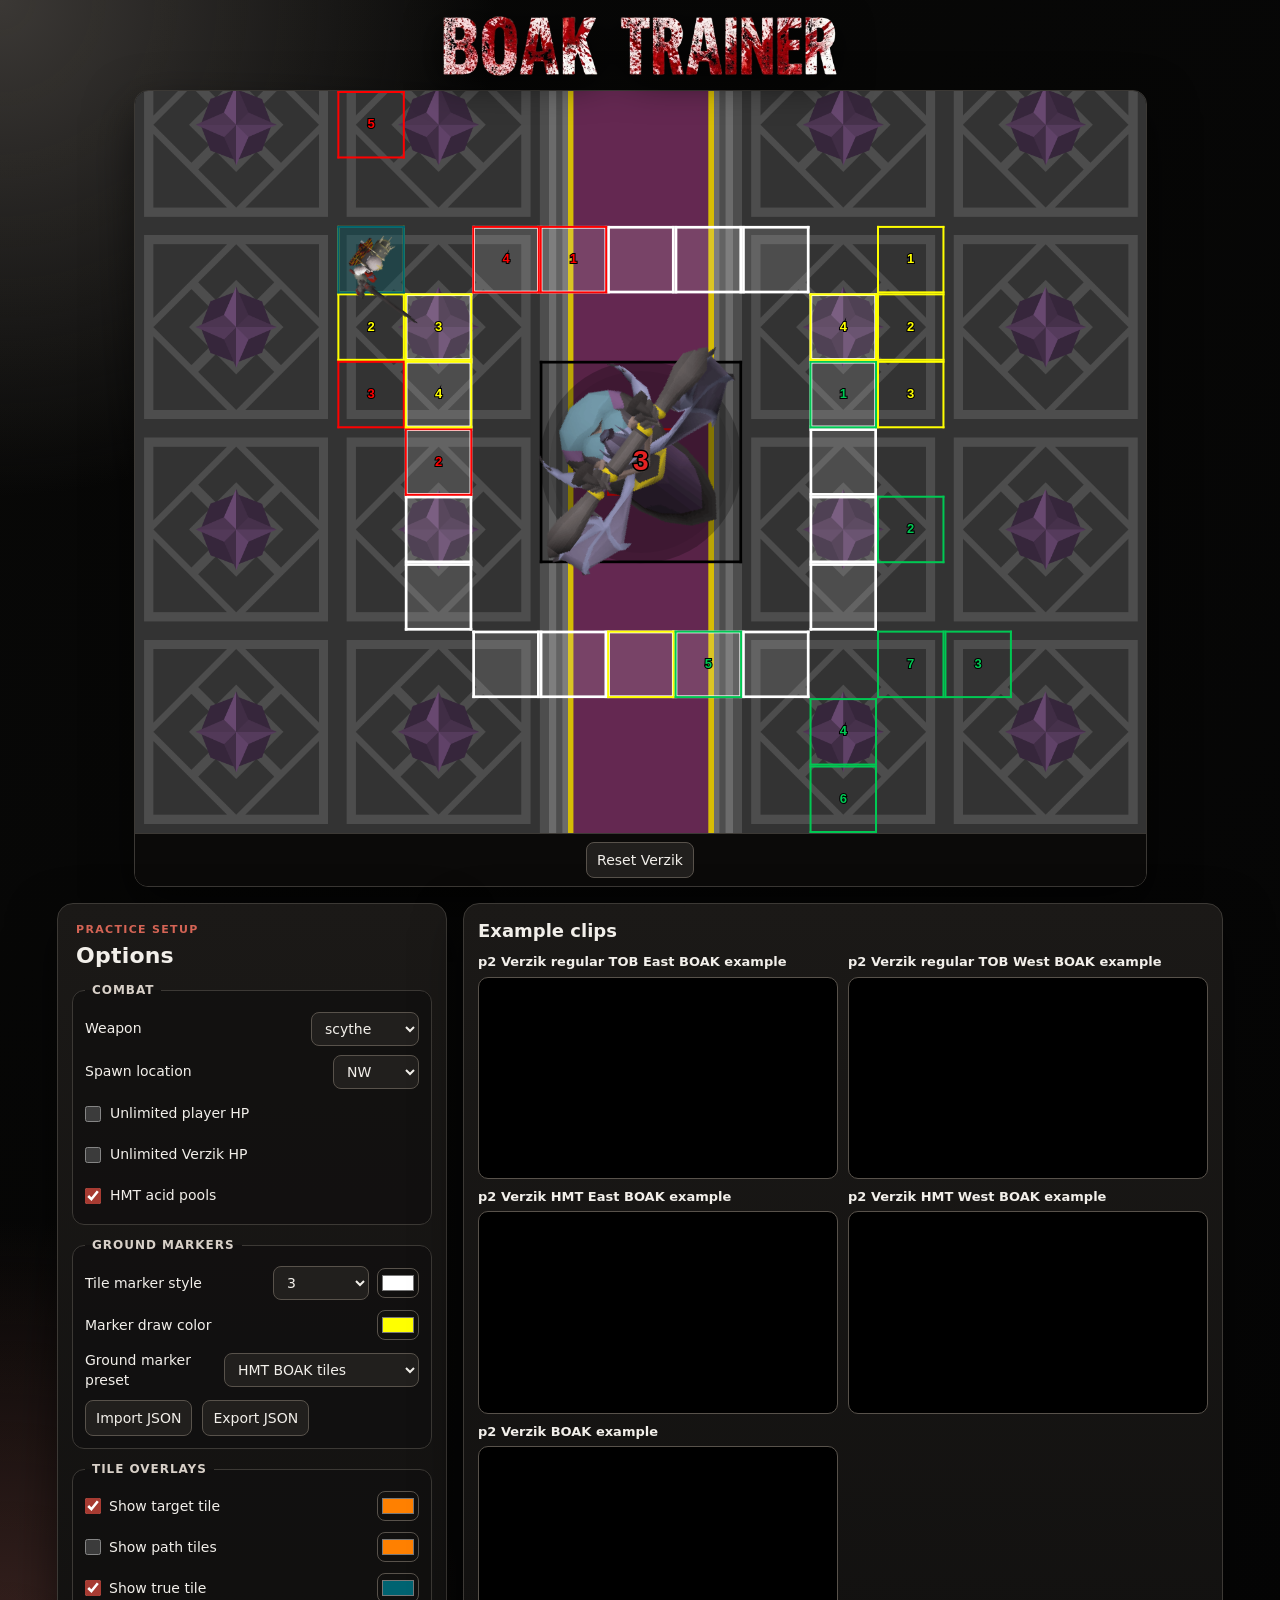
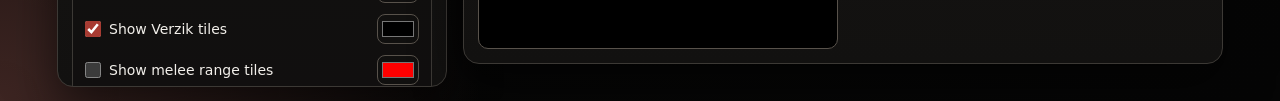
==== index.html @ d97bd42d "Use pixel font for acid hitsplat" ====
<!DOCTYPE html>
<html lang="en">
    <head>
        <meta charset="utf-8">
        <title>Verzik P2 HMT BOAK Trainer | OSRS TOB Practice</title>
        <meta name="description" content="Practice Verzik P2 HMT BOAK timing for OSRS Theatre of Blood with tile markers, true tile, metronomes, acid pools, and scythe or whip cooldown overlays.">
        <meta name="keywords" content="verzik p2 hmt boak trainer, osrs tob, theatre of blood, verzik trainer, hmt boak, osrs verzik p2">
        <meta name="robots" content="index, follow">
        <meta name="referrer" content="strict-origin-when-cross-origin">
        <meta name="viewport" content="width=device-width">
        <link rel="canonical" href="https://kjellrkri.github.io/verzik-p2-hmt-boak-trainer/">

        <meta property="og:type" content="website">
        <meta property="og:title" content="Verzik P2 HMT BOAK Trainer | OSRS TOB Practice">
        <meta property="og:description" content="Practice Verzik P2 HMT BOAK timing for OSRS Theatre of Blood with tile markers, true tile, metronomes, acid pools, and cooldown overlays.">
        <meta property="og:url" content="https://kjellrkri.github.io/verzik-p2-hmt-boak-trainer/">
        <meta property="og:site_name" content="Verzik P2 HMT BOAK Trainer">
        <meta name="twitter:card" content="summary">
        <meta name="twitter:title" content="Verzik P2 HMT BOAK Trainer | OSRS TOB Practice">
        <meta name="twitter:description" content="Practice Verzik P2 HMT BOAK timing for OSRS Theatre of Blood with tile markers, true tile, metronomes, acid pools, and cooldown overlays.">

        <link rel="icon" href="favicon.ico" type="image/x-icon" />
        <link rel="stylesheet" href="css/normalize.css">
        <link rel="stylesheet" href="css/main.css?v=20260617-options-cleanup">
        <script type="application/ld+json">
        {
            "@context": "https://schema.org",
            "@type": "WebApplication",
            "name": "Verzik P2 HMT BOAK Trainer",
            "url": "https://kjellrkri.github.io/verzik-p2-hmt-boak-trainer/",
            "applicationCategory": "GameApplication",
            "operatingSystem": "Any",
            "description": "Practice Verzik P2 HMT BOAK timing for OSRS Theatre of Blood with tile markers, true tile, metronomes, acid pools, and weapon cooldown overlays.",
            "keywords": "verzik p2 hmt boak trainer, osrs tob, theatre of blood, hmt boak, verzik trainer",
            "isAccessibleForFree": true
        }
        </script>
    </head>
    <body onresize="resize()">
        <div class="canvas-wrapper">
            <header class="site-header" aria-label="Site logo">
                <img src="img/boak-trainer-logo.png" alt="BOAK Trainer" class="site-logo">
            </header>
            <div class="flex-container">
                <aside class="example-clips" aria-label="Example clips">
                    <h3>Example clips</h3>
                    <div class="clip-list">
                        <div class="clip-card">
                            <p class="clip-title">p2 Verzik regular TOB East BOAK example</p>
                            <iframe src="https://www.youtube.com/embed/hsH8TGgHXA0" title="p2 Verzik regular TOB East BOAK example" loading="lazy" referrerpolicy="strict-origin-when-cross-origin" allow="accelerometer; autoplay; clipboard-write; encrypted-media; gyroscope; picture-in-picture; web-share" allowfullscreen></iframe>
                        </div>
                        <div class="clip-card">
                            <p class="clip-title">p2 Verzik regular TOB West BOAK example</p>
                            <iframe src="https://www.youtube.com/embed/OtGB23CMsFU" title="p2 Verzik regular TOB West BOAK example" loading="lazy" referrerpolicy="strict-origin-when-cross-origin" allow="accelerometer; autoplay; clipboard-write; encrypted-media; gyroscope; picture-in-picture; web-share" allowfullscreen></iframe>
                        </div>
                        <div class="clip-card">
                            <p class="clip-title">p2 Verzik HMT East BOAK example</p>
                            <iframe src="https://www.youtube.com/embed/v04g84tyj_s" title="p2 Verzik HMT East BOAK example" loading="lazy" referrerpolicy="strict-origin-when-cross-origin" allow="accelerometer; autoplay; clipboard-write; encrypted-media; gyroscope; picture-in-picture; web-share" allowfullscreen></iframe>
                        </div>
                        <div class="clip-card">
                            <p class="clip-title">p2 Verzik HMT West BOAK example</p>
                            <iframe src="https://www.youtube.com/embed/Q7tEW6GmsJg" title="p2 Verzik HMT West BOAK example" loading="lazy" referrerpolicy="strict-origin-when-cross-origin" allow="accelerometer; autoplay; clipboard-write; encrypted-media; gyroscope; picture-in-picture; web-share" allowfullscreen></iframe>
                        </div>
                        <div class="clip-card">
                            <p class="clip-title">p2 Verzik BOAK example</p>
                            <iframe src="https://www.youtube.com/embed/CjAYxdPABdo" title="p2 Verzik BOAK example" loading="lazy" referrerpolicy="strict-origin-when-cross-origin" allow="accelerometer; autoplay; clipboard-write; encrypted-media; gyroscope; picture-in-picture; web-share" allowfullscreen></iframe>
                        </div>
                    </div>
                </aside>
                <div class="game-area">
                    <canvas id="tile-board" tabindex="1"></canvas>
                    <div class="game-controls" aria-label="Game controls">
                        <button id="reset_btn" onclick="reset()">Reset Verzik</button>
                    </div>
                    <div id="tile-context-menu" class="tile-context-menu" role="menu">
                        <button type="button" id="add-tile-marker">Add tile marker</button>
                        <button type="button" id="label-tile-marker">Add text label</button>
                        <button type="button" id="custom-marker-color-action">Change marker color</button>
                        <button type="button" id="remove-tile-marker" class="danger">Remove tile marker</button>
                    </div>
                    <input type="color" id="tile-marker-color-picker" class="hidden-color-picker" value="#ffff00">
                    <div id="color-preset-menu" class="color-preset-menu" role="dialog" aria-label="Choose color">
                        <div id="color-preset-swatches" class="color-preset-swatches"></div>
                        <div class="color-preset-footer">
                            <button type="button" id="last-color-swatch" class="color-swatch last-color" title="Last used color">
                                <span>Last</span>
                            </button>
                            <button type="button" id="open-color-wheel">Color wheel...</button>
                        </div>
                    </div>
                </div>
                <aside class="form-box" aria-label="Trainer options">
                    <div class="options-header">
                        <p class="eyebrow">Practice setup</p>
                        <h3>Options</h3>
                    </div>
                    <form class="options-form">
                        <fieldset class="option-section">
                            <legend>Combat</legend>
                            <div class="form-line">
                                <label for="weapon-select">Weapon</label>
                                <select id="weapon-select" onchange="updateWeaponSelect(this.id)">
                                    <option value="SCYTHE">scythe</option>
                                    <option value="WHIP">whip</option>
                                </select>
                            </div>
                            <div class="form-line">
                                <label for="spawn-location">Spawn location</label>
                                <select id="spawn-location" onchange="updateSpawnLocation()">
                                    <option value="nw">NW</option>
                                    <option value="sw">SW</option>
                                    <option value="se">SE</option>
                                    <option value="ne">NE</option>
                                </select>
                            </div>
                            <label class="toggle-line" for="unlimited-player-hp-enabled">
                                <input type="checkbox" id="unlimited-player-hp-enabled" onchange="updateUnlimitedHp()">
                                <span>Unlimited player HP</span>
                            </label>
                            <label class="toggle-line" for="unlimited-verzik-hp-enabled">
                                <input type="checkbox" id="unlimited-verzik-hp-enabled" onchange="updateUnlimitedHp()">
                                <span>Unlimited Verzik HP</span>
                            </label>
                            <label class="toggle-line" for="hmt-acid-pools-enabled">
                                <input type="checkbox" id="hmt-acid-pools-enabled" onchange="updateHmtAcidPools()">
                                <span>HMT acid pools</span>
                            </label>
                        </fieldset>

                        <fieldset class="option-section">
                            <legend>Ground Markers</legend>
                            <div class="form-line">
                                <label for="tile-marker-type">Tile marker style</label>
                                <div class="inline-control">
                                    <select id="tile-marker-type" onchange="updateValue(this.id)">
                                        <option value="none">none</option>
                                        <option value="1">1</option>
                                        <option value="2">2</option>
                                        <option value="3">3</option>
                                    </select>
                                    <input type="color" id="color-tile-marker" aria-label="Tile marker color" onchange="updateValue(this.id)">
                                </div>
                            </div>
                            <div class="form-line">
                                <label for="color-marker-draw">Marker draw color</label>
                                <input type="color" id="color-marker-draw" aria-label="Marker draw color" onchange="updateValue(this.id)">
                            </div>
                            <div class="form-line">
                                <label for="ground-marker-preset">Ground marker preset</label>
                                <select id="ground-marker-preset" onchange="updateGroundMarkerPreset()">
                                    <option value="none">none</option>
                                    <option value="hmt-boak">HMT BOAK tiles</option>
                                    <option value="reg-tob-boak">reg TOB BOAK tiles</option>
                                    <option value="custom" hidden>Custom / imported</option>
                                </select>
                            </div>
                            <div class="form-line marker-transfer-buttons">
                                <button type="button" id="import-ground-markers">Import JSON</button>
                                <button type="button" id="export-ground-markers">Export JSON</button>
                                <input type="file" id="ground-marker-file-input" accept=".json,application/json" hidden>
                            </div>
                        </fieldset>

                        <fieldset class="option-section">
                            <legend>Tile Overlays</legend>
                            <label class="toggle-line color-toggle" for="show-tile-indicators">
                                <span><input type="checkbox" id="show-tile-indicators" onchange="updateBoolean(this.id)" checked> Show target tile</span>
                                <input type="color" id="color-tile-indicator" aria-label="Target tile color" onchange="updateValue(this.id)">
                            </label>
                            <label class="toggle-line color-toggle" for="show-path-tiles">
                                <span><input type="checkbox" id="show-path-tiles" onchange="updateBoolean(this.id)" checked> Show path tiles</span>
                                <input type="color" id="color-path-tile" aria-label="Path tile color" onchange="updateValue(this.id)">
                            </label>
                            <label class="toggle-line color-toggle" for="show-true-tile">
                                <span><input type="checkbox" id="show-true-tile" onchange="updateTrueTile()"> Show true tile</span>
                                <input type="color" id="color-true-tile" value="#006371" aria-label="True tile color" onchange="updateTrueTile()">
                            </label>
                            <label class="toggle-line color-toggle" for="show-verzik-tiles">
                                <span><input type="checkbox" id="show-verzik-tiles" onchange="updateBoolean(this.id)"> Show Verzik tiles</span>
                                <input type="color" id="color-verzik-marker" aria-label="Verzik tile color" onchange="updateValue(this.id)">
                            </label>
                            <label class="toggle-line color-toggle" for="show-melee-tiles">
                                <span><input type="checkbox" id="show-melee-tiles" onchange="updateBoolean(this.id)"> Show melee range tiles</span>
                                <input type="color" id="color-melee-marker" aria-label="Melee range tile color" onchange="updateValue(this.id)">
                            </label>
                        </fieldset>

                        <fieldset class="option-section">
                            <legend>Timing & Audio</legend>
                            <label class="toggle-line" for="show-xp-drops">
                                <input type="checkbox" id="show-xp-drops" onchange="updateBoolean(this.id)">
                                <span>Show XP drops</span>
                            </label>
                            <label class="toggle-line" for="weapon-cooldown-metronome">
                                <input type="checkbox" id="weapon-cooldown-metronome" onchange="updateBoolean(this.id)">
                                <span>Weapon cooldown metronome</span>
                            </label>
                            <label class="toggle-line" for="metronome-enabled">
                                <input type="checkbox" id="metronome-enabled" onchange="updateMetronome()">
                                <span>Audible metronome</span>
                            </label>
                            <label class="toggle-line" for="visual-metronome-enabled">
                                <input type="checkbox" id="visual-metronome-enabled" onchange="updateVisualMetronome()">
                                <span>Visual 4 tick metronome</span>
                            </label>
                            <div class="form-line">
                                <label for="visual-danger-tick">Danger tick</label>
                                <select id="visual-danger-tick" onchange="updateVisualDangerTick()">
                                    <option value="1">1</option>
                                    <option value="2">2</option>
                                    <option value="3">3</option>
                                    <option value="4">4</option>
                                </select>
                            </div>
                            <div class="form-line range-line">
                                <label for="ping-select">Ping</label>
                                <span id="ping-display">50 ms</span>
                                <input type="range" id="ping-select" value="50" min="10" max="350" onchange="updatePing()">
                            </div>
                            <div class="form-line range-line">
                                <label for="volume-select">Volume</label>
                                <span id="volume-display">15%</span>
                                <input type="range" id="volume-select" value="15" min="0" max="100" onchange="updateVolume()">
                            </div>
                        </fieldset>

                        <div class="option-section reset-settings-row">
                            <button type="button" id="reset-default-settings">Reset to default settings</button>
                        </div>
                    </form>
                </aside>
            </div>
        </div>
        <div id="marker-json-panel" class="marker-json-panel" role="dialog" aria-modal="true"
             aria-labelledby="marker-json-title">
            <div class="marker-json-card">
                <h3 id="marker-json-title">Ground marker JSON</h3>
                <p id="marker-json-help"></p>
                <textarea id="marker-json-text" spellcheck="false"></textarea>
                <p id="marker-json-status" class="marker-json-status" aria-live="polite"></p>
                <div class="marker-json-actions">
                    <button type="button" id="choose-marker-json-file">Choose JSON file</button>
                    <button type="button" id="copy-marker-json">Copy JSON</button>
                    <button type="button" id="download-marker-json">Download JSON</button>
                    <button type="button" id="apply-marker-json">Load JSON</button>
                    <button type="button" id="close-marker-json">Close</button>
                </div>
            </div>
        </div>
        <div id="reset-settings-panel" class="marker-json-panel" role="dialog" aria-modal="true"
             aria-labelledby="reset-settings-title">
            <div class="marker-json-card reset-settings-card">
                <h3 id="reset-settings-title">Reset to default settings</h3>
                <p>Are you sure you want to restore to default settings</p>
                <div class="marker-json-actions">
                    <button type="button" id="confirm-reset-settings">Yes</button>
                    <button type="button" id="cancel-reset-settings">No</button>
                </div>
            </div>
        </div>
        <script type="text/javascript" src="js/trainer.js?v=20260619-acid-hitsplat-pixel-font"></script>
    </body>
</html>
---- css/main.css ----
/*@font-face {
    font-family: 'runescape_uf';
    font-style: normal;
    font-weight: normal;
    src: url('fonts/runescape_uf.ttf') format('truetype');
}*/

@font-face {
    font-family: 'RuneScape UF Regular';
    font-style: normal;
    font-weight: normal;
    src: local('RuneScape UF Regular'), url('runescape_uf.woff') format('woff');
}

:root {
    --bg: #060606;
    --panel: #171615;
    --panel-2: #211f1d;
    --panel-3: #11100f;
    --border: #3c3935;
    --border-bright: #58524b;
    --text: #f2efea;
    --muted: #aaa39b;
    --accent: #a73b32;
    --accent-2: #d46455;
    --danger: #e07166;
    --shadow: 0 18px 48px #0008;
    color-scheme: dark;
}

* {
    box-sizing: border-box;
}

html,
body {
    min-height: 100%;
    background: var(--bg);
}

body {
    margin: 0;
    background:
        radial-gradient(circle at top left, #3b3835 0, transparent 31rem),
        radial-gradient(circle at bottom left, #3d2522 0, transparent 30rem),
        linear-gradient(135deg, #080807 0%, #050505 100%);
    color: var(--text);
    font: 14px/1.45 system-ui, -apple-system, BlinkMacSystemFont, "Segoe UI", sans-serif;
}

h3,
p {
    margin-top: 0;
}

button,
input,
select,
textarea {
    font: inherit;
}

button,
select,
input[type="range"],
input[type="color"],
input[type="checkbox"] {
    cursor: pointer;
}

button,
select,
textarea,
input[type="range"] {
    color: var(--text);
}

button,
select {
    border: 1px solid var(--border-bright);
    border-radius: 8px;
    background: #211f1d;
    transition: border-color .12s ease, background .12s ease, transform .12s ease;
}

button {
    padding: 7px 10px;
}

button:hover,
button:focus,
select:hover,
select:focus {
    border-color: var(--accent);
    background: #2c2825;
    outline: none;
}

button:active {
    transform: translateY(1px);
}

select {
    min-height: 34px;
    padding: 5px 30px 5px 9px;
}

input[type="checkbox"] {
    width: 16px;
    height: 16px;
    margin: 0;
    accent-color: var(--accent);
}

input[type="color"] {
    width: 42px;
    height: 30px;
    padding: 2px;
    border: 1px solid var(--border-bright);
    border-radius: 8px;
    background: #11100f;
}

input[type="range"] {
    width: 120px;
    accent-color: var(--accent);
}

.canvas-wrapper {
    position: relative;
    width: 100%;
    min-height: 100vh;
    max-width: 100%;
    margin: 0 auto;
    padding: 10px 14px 14px;
    background:
        radial-gradient(circle at top left, #3b3835 0, transparent 31rem),
        radial-gradient(circle at bottom left, #3d2522 0, transparent 30rem),
        linear-gradient(135deg, #080807 0%, #050505 100%);
}

.site-header {
    display: flex;
    justify-content: center;
    align-items: center;
    min-height: 58px;
    margin: 0 auto 8px;
}

.site-logo {
    display: block;
    width: min(760px, 54vw);
    max-width: calc(100vw - 32px);
    max-height: clamp(52px, 8vh, 88px);
    object-fit: contain;
    filter: drop-shadow(0 8px 18px #000c);
}

.flex-container {
    display: flex;
    justify-content: center;
    align-items: flex-start;
    flex-wrap: wrap;
    gap: 16px;
}

.game-area {
    order: 2;
    overflow: hidden;
    border: 1px solid var(--border);
    border-radius: 14px;
    background: #050505;
    box-shadow: var(--shadow);
}

#tile-board {
    display: block;
}

.game-controls {
    display: flex;
    justify-content: center;
    gap: 8px;
    padding: 8px 10px;
    border-top: 1px solid var(--border);
    background: #0b0a09;
}

.example-clips {
    order: 1;
    width: 270px;
    max-height: calc(100vh - 116px);
    overflow: auto;
    padding: 14px;
    border: 1px solid var(--border);
    border-radius: 16px;
    background: linear-gradient(180deg, #1b1917, #121110);
    box-shadow: var(--shadow);
}

.example-clips h3 {
    margin: 0 0 10px;
    color: var(--text);
    font-size: 18px;
}

.clip-list {
    display: grid;
    gap: 10px;
}

.clip-card {
    display: grid;
    gap: 6px;
}

.clip-title {
    margin: 0;
    color: #f2efea;
    font-size: 13px;
    font-weight: 700;
    line-height: 1.25;
}

.clip-list iframe {
    display: block;
    width: 100%;
    aspect-ratio: 16 / 9;
    border: 1px solid var(--border-bright);
    border-radius: 10px;
    background: #000;
}

.form-box {
    order: 3;
    width: min(390px, calc(100vw - 28px));
    max-height: calc(100vh - 116px);
    overflow: auto;
    padding: 14px;
    border: 1px solid var(--border);
    border-radius: 16px;
    background: linear-gradient(180deg, #1b1917, #121110);
    box-shadow: var(--shadow);
}

.options-header {
    padding: 4px 4px 10px;
}

.options-header h3 {
    margin: 0;
    font-size: 22px;
    letter-spacing: .01em;
}

.eyebrow {
    margin: 0 0 2px;
    color: var(--accent-2);
    font-size: 11px;
    font-weight: 700;
    letter-spacing: .12em;
    text-transform: uppercase;
}

.options-form {
    display: grid;
    gap: 12px;
}

.option-section {
    display: grid;
    gap: 9px;
    margin: 0;
    padding: 12px;
    border: 1px solid var(--border);
    border-radius: 12px;
    background: #11100fcc;
}

.option-section legend {
    padding: 0 7px;
    color: #d8d0c8;
    font-size: 12px;
    font-weight: 700;
    letter-spacing: .08em;
    text-transform: uppercase;
}

.form-line,
.toggle-line {
    display: flex;
    align-items: center;
    justify-content: space-between;
    gap: 10px;
    min-height: 32px;
}

.form-line label,
.toggle-line span {
    color: var(--text);
}

.toggle-line {
    cursor: pointer;
}

.toggle-line > span:first-child,
.toggle-line:not(.color-toggle) {
    justify-content: flex-start;
}

.toggle-line:not(.color-toggle) {
    gap: 9px;
}

.color-toggle > span {
    display: inline-flex;
    align-items: center;
    gap: 8px;
}

.inline-control {
    display: inline-flex;
    align-items: center;
    gap: 8px;
}

.range-line {
    display: grid;
    grid-template-columns: minmax(70px, 1fr) auto 120px;
}

#ping-display,
#volume-display {
    min-width: 54px;
    padding: 4px 7px;
    border: 1px solid var(--border);
    border-radius: 8px;
    background: var(--panel-3);
    color: #eadbd5;
    text-align: center;
}

.marker-transfer-buttons {
    justify-content: flex-start;
}

.reset-settings-row {
    justify-content: flex-start;
}

#reset-default-settings {
    width: 100%;
    border-color: #6c332d;
    background: #251312;
    color: #ffd8d0;
}

#reset-default-settings:hover,
#reset-default-settings:focus {
    border-color: var(--danger);
    background: #351b18;
}

.tile-context-menu,
.color-preset-menu {
    position: fixed;
    z-index: 1000;
    display: none;
    border: 1px solid var(--border-bright);
    border-radius: 10px;
    background: #171615;
    box-shadow: 0 14px 36px #000b;
}

.tile-context-menu {
    min-width: 210px;
    padding: 6px;
}

.tile-context-menu.visible,
.color-preset-menu.visible {
    display: block;
}

.tile-context-menu button {
    display: block;
    width: 100%;
    padding: 8px 10px;
    border: 0;
    border-radius: 7px;
    background: transparent;
    color: var(--text);
    text-align: left;
}

.tile-context-menu button:hover,
.tile-context-menu button:focus {
    background: #2c2825;
}

.tile-context-menu button.danger {
    color: var(--danger);
}

.hidden-color-picker {
    position: fixed;
    width: 1px;
    height: 1px;
    opacity: 0;
    pointer-events: none;
}

.color-preset-menu {
    z-index: 1100;
    width: 226px;
    padding: 10px;
}

.color-preset-swatches {
    display: grid;
    grid-template-columns: repeat(5, 34px);
    gap: 7px;
    justify-content: center;
}

.color-swatch {
    width: 34px;
    height: 34px;
    padding: 0;
    border: 2px solid #d0d0d0;
    border-radius: 7px;
    box-shadow: inset 0 0 0 1px #0008;
}

.color-swatch:hover,
.color-swatch:focus {
    border-color: #fff;
    outline: 2px solid var(--accent);
}

.color-preset-footer {
    display: flex;
    gap: 8px;
    align-items: stretch;
    margin-top: 8px;
}

.color-preset-footer .last-color {
    flex: 0 0 52px;
    height: 36px;
    color: #fff;
    font-size: 11px;
    text-shadow: 0 1px 2px #000, 0 0 3px #000;
}

.color-preset-footer #open-color-wheel {
    flex: 1;
}

.marker-json-panel {
    position: fixed;
    z-index: 2000;
    inset: 0;
    display: none;
    align-items: center;
    justify-content: center;
    padding: 16px;
    background: #000b;
}

.marker-json-panel.visible {
    display: flex;
}

.marker-json-card {
    width: min(680px, calc(100vw - 32px));
    padding: 16px;
    border: 1px solid var(--border-bright);
    border-radius: 14px;
    background: var(--panel);
    box-shadow: var(--shadow);
}

.marker-json-card h3 {
    margin-top: 0;
}

.reset-settings-card {
    width: min(430px, calc(100vw - 32px));
}

#marker-json-text {
    width: 100%;
    height: min(52vh, 420px);
    resize: vertical;
    border: 1px solid var(--border-bright);
    border-radius: 10px;
    background: #090807;
    color: var(--text);
    font: 13px/1.35 Consolas, monospace;
}

.marker-json-status {
    min-height: 1.2em;
    margin: 6px 0;
    color: #d46455;
}

.marker-json-status.error {
    color: #ff9a8f;
}

.marker-json-actions {
    display: flex;
    flex-wrap: wrap;
    gap: 8px;
}

@media (max-width: 1700px) {
    .example-clips {
        order: 4;
        width: min(100%, 760px);
        max-height: none;
    }

    .clip-list {
        grid-template-columns: repeat(2, minmax(220px, 1fr));
    }
}

@media (max-width: 900px) {
    .canvas-wrapper {
        padding: 8px;
    }

    .site-logo {
        width: min(620px, 88vw);
        max-height: 64px;
    }

    .form-box {
        width: min(100%, 720px);
        max-height: none;
    }

    .example-clips {
        width: min(100%, 720px);
    }
}

@media (max-width: 560px) {
    .clip-list {
        grid-template-columns: 1fr;
    }
}
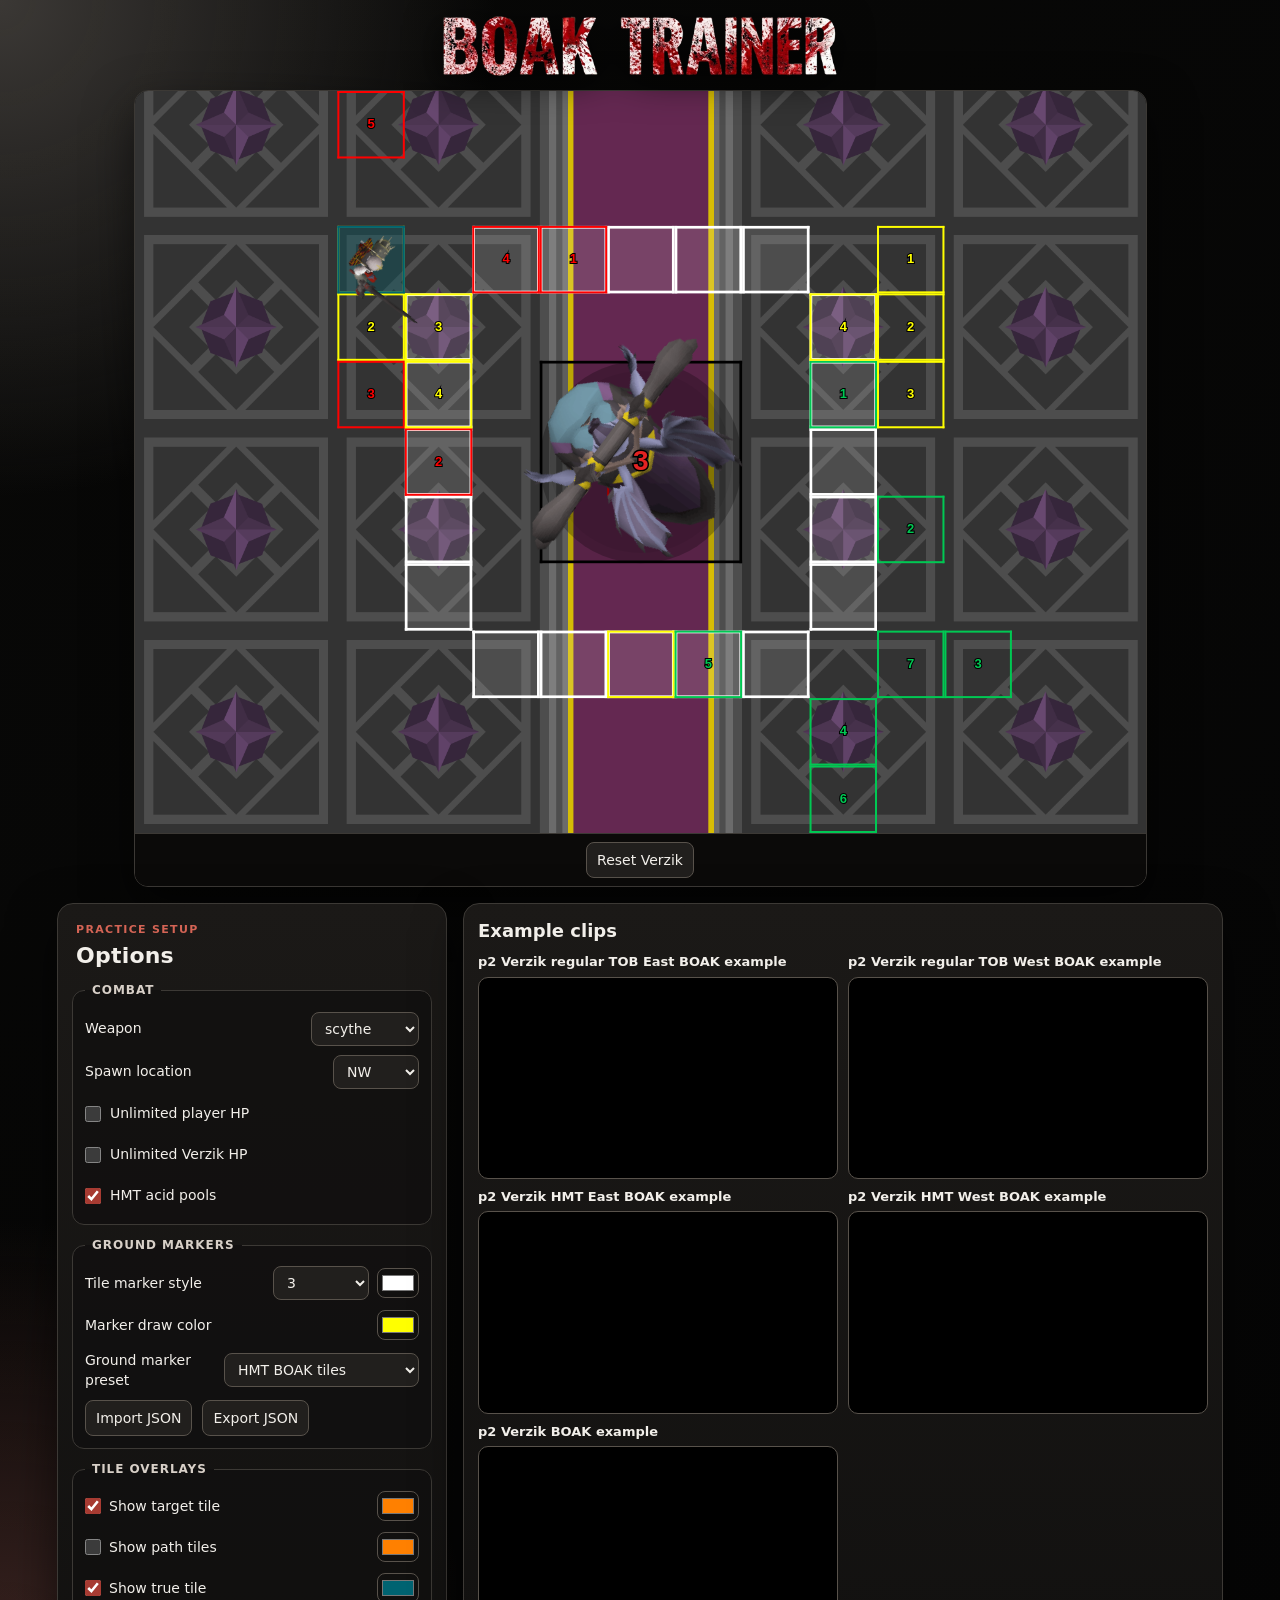
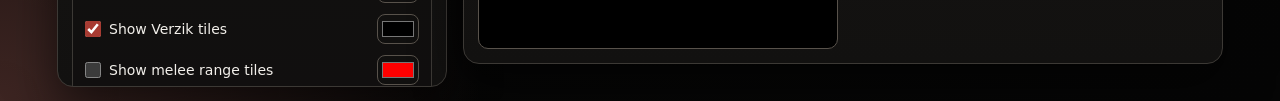
==== commit 63ccace9: "Treat under-Verzik tiles as melee bounce range" ====
--- a/index.html
+++ b/index.html
@@ -258,6 +258,6 @@
                 </div>
             </div>
         </div>
-        <script type="text/javascript" src="js/trainer.js?v=20260619-acid-hitsplat-pixel-font"></script>
+        <script type="text/javascript" src="js/trainer.js?v=20260619-under-verzik-bounce"></script>
     </body>
 </html>
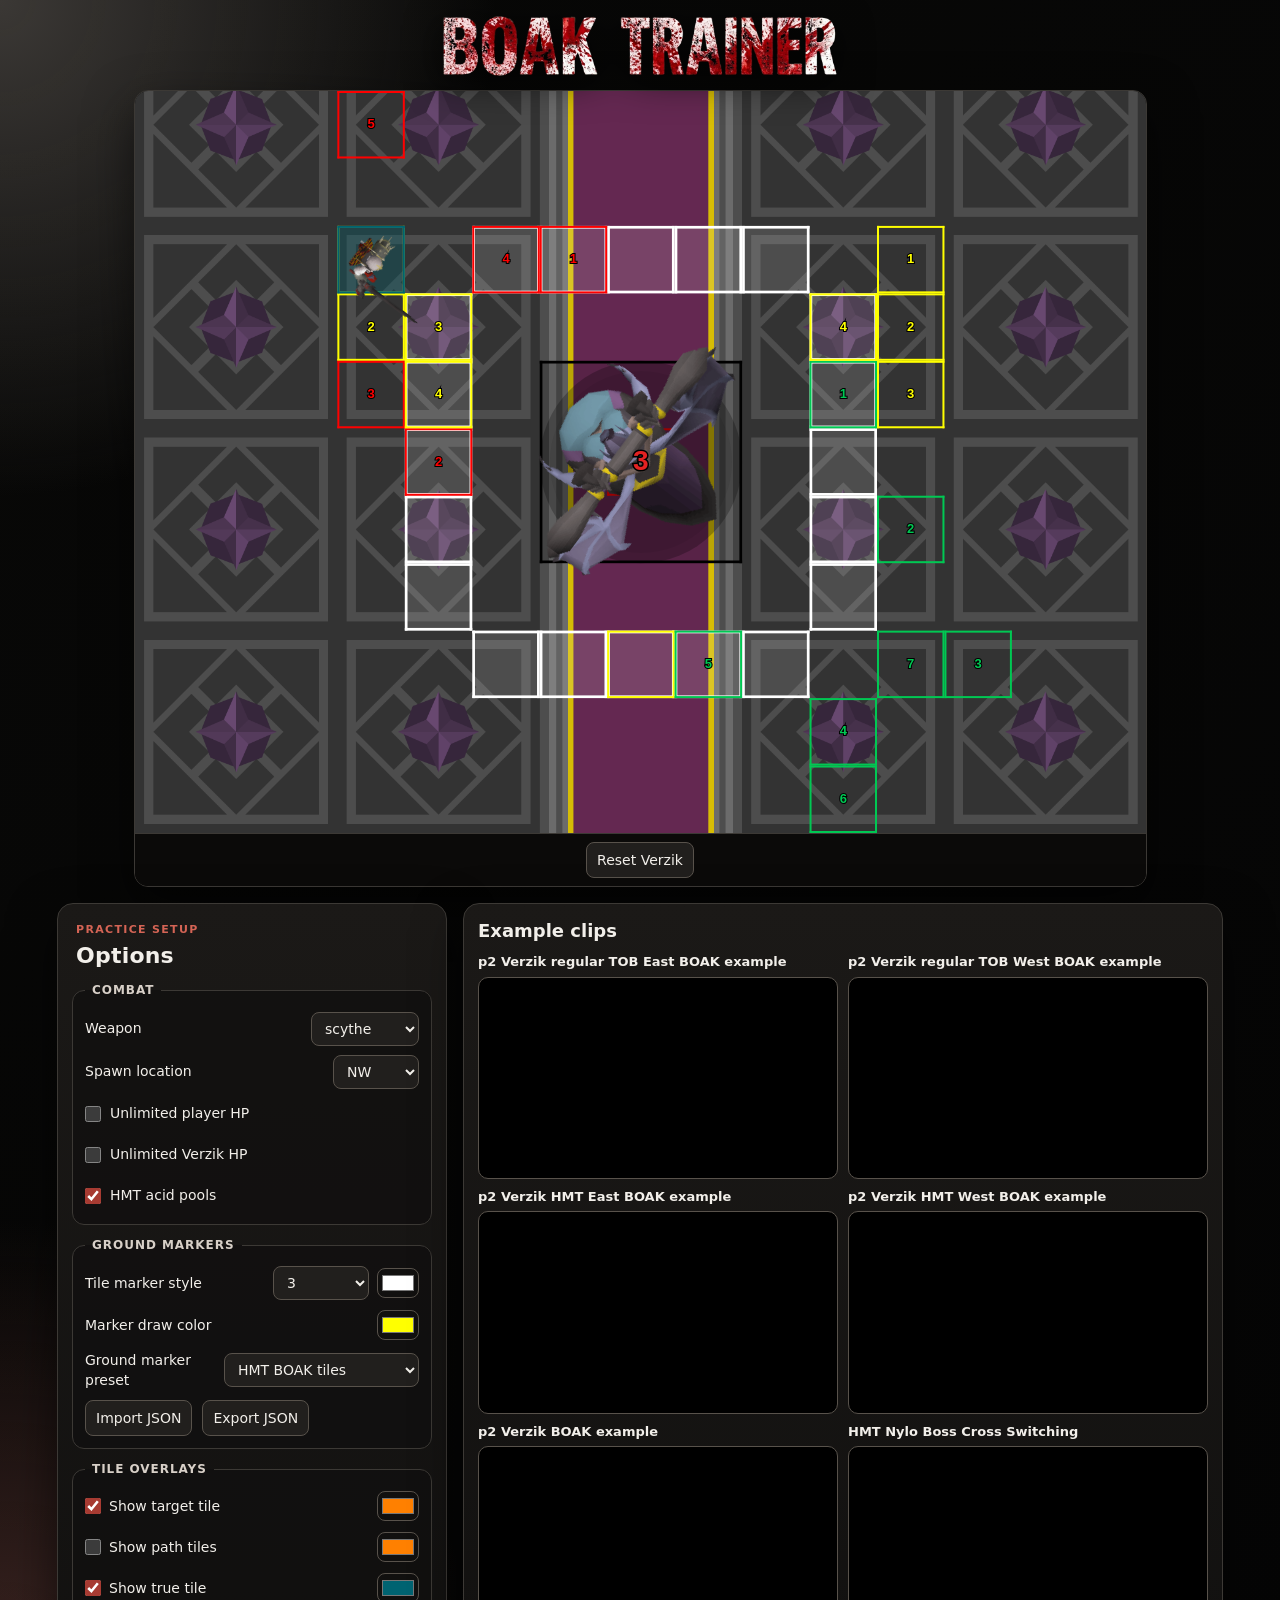
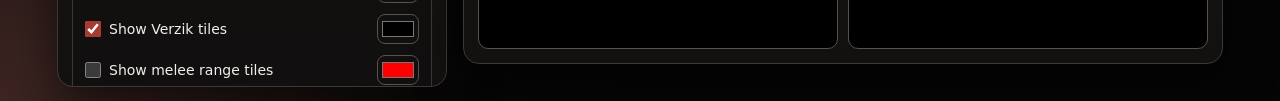
==== commit 4947ce56: "Add HMT Nylo boss video clip" ====
--- a/index.html
+++ b/index.html
@@ -21,7 +21,7 @@
 
         <link rel="icon" href="favicon.ico" type="image/x-icon" />
         <link rel="stylesheet" href="css/normalize.css">
-        <link rel="stylesheet" href="css/main.css?v=20260617-options-cleanup">
+        <link rel="stylesheet" href="css/main.css?v=20260619-acid-font">
         <script type="application/ld+json">
         {
             "@context": "https://schema.org",
@@ -64,6 +64,10 @@
                         <div class="clip-card">
                             <p class="clip-title">p2 Verzik BOAK example</p>
                             <iframe src="https://www.youtube.com/embed/CjAYxdPABdo" title="p2 Verzik BOAK example" loading="lazy" referrerpolicy="strict-origin-when-cross-origin" allow="accelerometer; autoplay; clipboard-write; encrypted-media; gyroscope; picture-in-picture; web-share" allowfullscreen></iframe>
+                        </div>
+                        <div class="clip-card">
+                            <p class="clip-title">HMT Nylo Boss Cross Switching</p>
+                            <iframe src="https://www.youtube.com/embed/YDw7SAq7fVY" title="HMT Nylo Boss Cross Switching" loading="lazy" referrerpolicy="strict-origin-when-cross-origin" allow="accelerometer; autoplay; clipboard-write; encrypted-media; gyroscope; picture-in-picture; web-share" allowfullscreen></iframe>
                         </div>
                     </div>
                 </aside>
@@ -258,6 +262,6 @@
                 </div>
             </div>
         </div>
-        <script type="text/javascript" src="js/trainer.js?v=20260619-under-verzik-bounce"></script>
+        <script type="text/javascript" src="js/trainer.js?v=20260619-acid-font"></script>
     </body>
 </html>
--- a/css/main.css
+++ b/css/main.css
@@ -10,6 +10,13 @@
     font-style: normal;
     font-weight: normal;
     src: local('RuneScape UF Regular'), url('runescape_uf.woff') format('woff');
+}
+
+@font-face {
+    font-family: 'FunOrb TerraPhoenix B12';
+    font-style: normal;
+    font-weight: normal;
+    src: url('../fonts/FunOrb-TerraPhoenix-B12.otf') format('opentype');
 }
 
 :root {
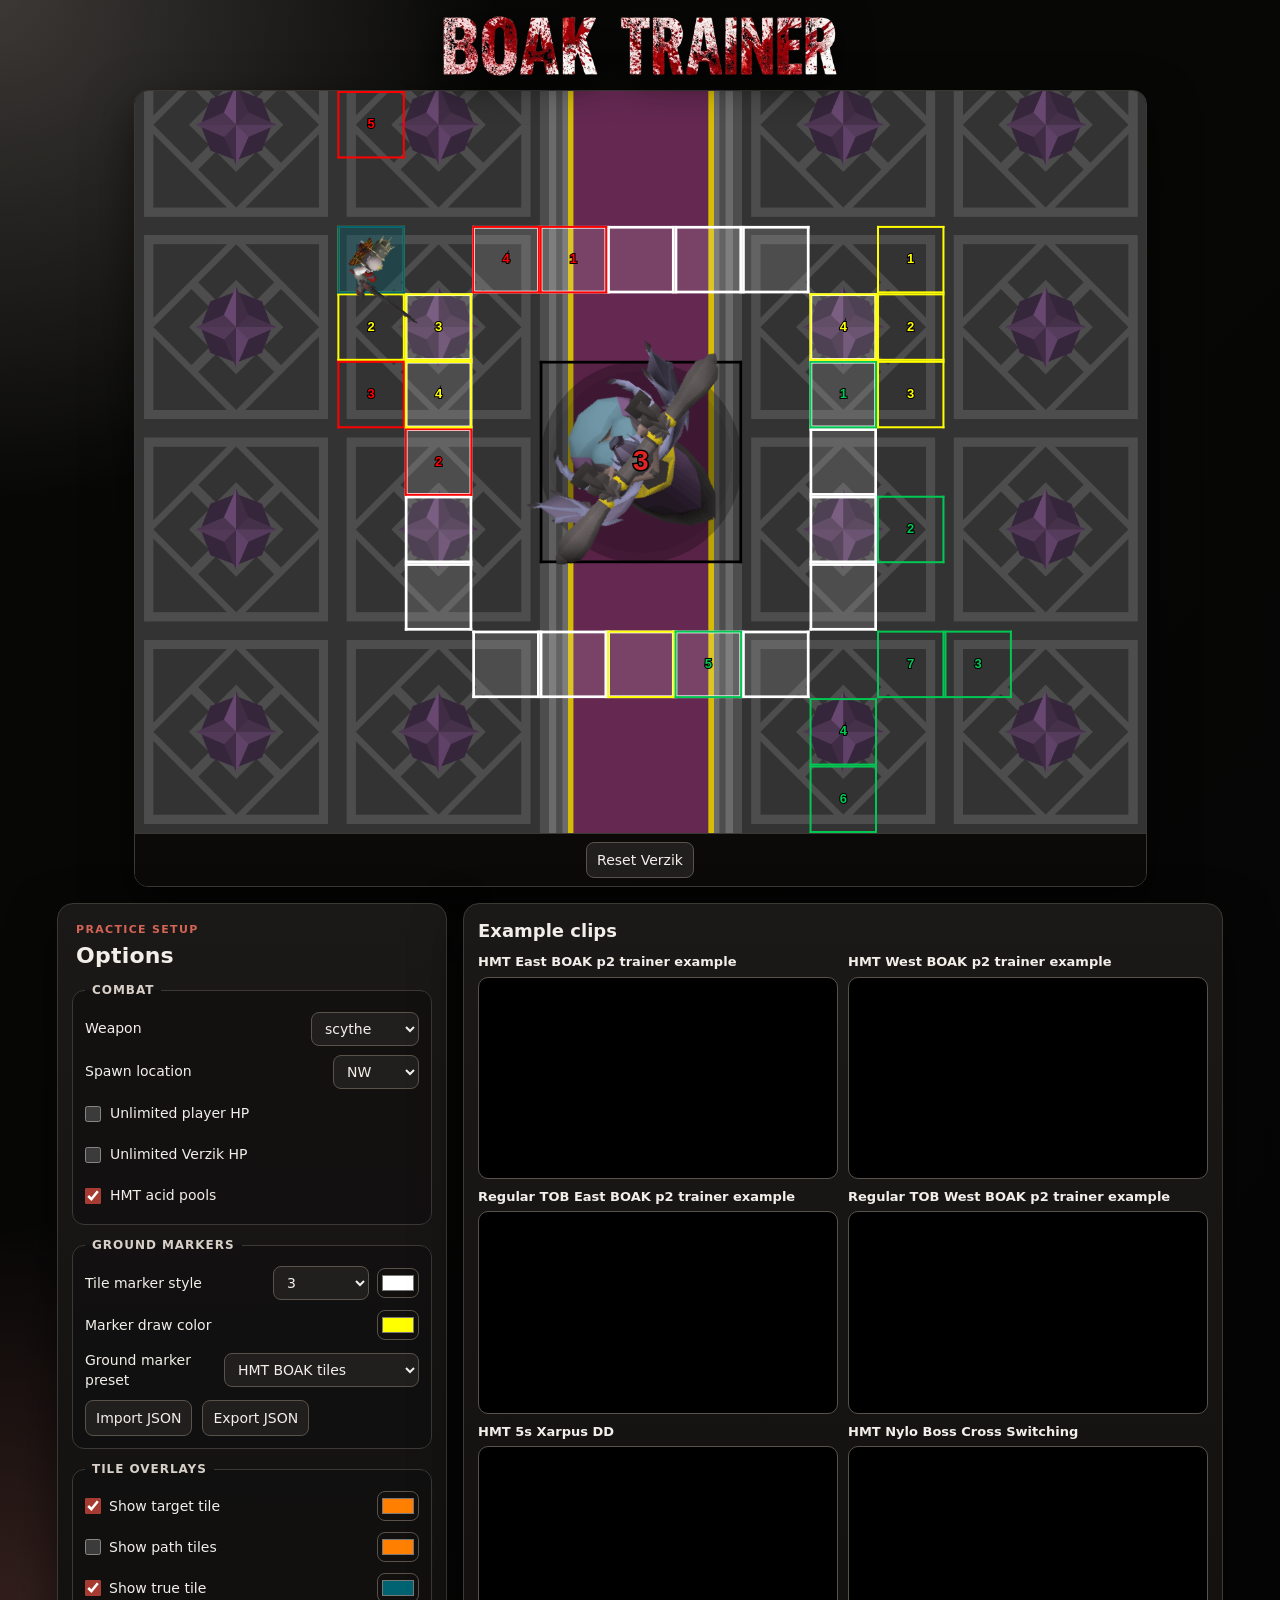
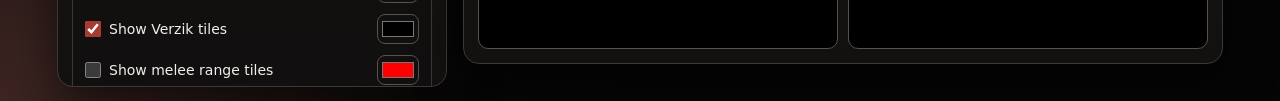
==== commit df81e5e0: "Update embedded video titles" ====
--- a/index.html
+++ b/index.html
@@ -46,24 +46,24 @@
                     <h3>Example clips</h3>
                     <div class="clip-list">
                         <div class="clip-card">
-                            <p class="clip-title">p2 Verzik regular TOB East BOAK example</p>
-                            <iframe src="https://www.youtube.com/embed/hsH8TGgHXA0" title="p2 Verzik regular TOB East BOAK example" loading="lazy" referrerpolicy="strict-origin-when-cross-origin" allow="accelerometer; autoplay; clipboard-write; encrypted-media; gyroscope; picture-in-picture; web-share" allowfullscreen></iframe>
-                        </div>
-                        <div class="clip-card">
-                            <p class="clip-title">p2 Verzik regular TOB West BOAK example</p>
-                            <iframe src="https://www.youtube.com/embed/OtGB23CMsFU" title="p2 Verzik regular TOB West BOAK example" loading="lazy" referrerpolicy="strict-origin-when-cross-origin" allow="accelerometer; autoplay; clipboard-write; encrypted-media; gyroscope; picture-in-picture; web-share" allowfullscreen></iframe>
-                        </div>
-                        <div class="clip-card">
-                            <p class="clip-title">p2 Verzik HMT East BOAK example</p>
-                            <iframe src="https://www.youtube.com/embed/v04g84tyj_s" title="p2 Verzik HMT East BOAK example" loading="lazy" referrerpolicy="strict-origin-when-cross-origin" allow="accelerometer; autoplay; clipboard-write; encrypted-media; gyroscope; picture-in-picture; web-share" allowfullscreen></iframe>
-                        </div>
-                        <div class="clip-card">
-                            <p class="clip-title">p2 Verzik HMT West BOAK example</p>
-                            <iframe src="https://www.youtube.com/embed/Q7tEW6GmsJg" title="p2 Verzik HMT West BOAK example" loading="lazy" referrerpolicy="strict-origin-when-cross-origin" allow="accelerometer; autoplay; clipboard-write; encrypted-media; gyroscope; picture-in-picture; web-share" allowfullscreen></iframe>
-                        </div>
-                        <div class="clip-card">
-                            <p class="clip-title">p2 Verzik BOAK example</p>
-                            <iframe src="https://www.youtube.com/embed/CjAYxdPABdo" title="p2 Verzik BOAK example" loading="lazy" referrerpolicy="strict-origin-when-cross-origin" allow="accelerometer; autoplay; clipboard-write; encrypted-media; gyroscope; picture-in-picture; web-share" allowfullscreen></iframe>
+                            <p class="clip-title">HMT East BOAK p2 trainer example</p>
+                            <iframe src="https://www.youtube.com/embed/hsH8TGgHXA0" title="HMT East BOAK p2 trainer example" loading="lazy" referrerpolicy="strict-origin-when-cross-origin" allow="accelerometer; autoplay; clipboard-write; encrypted-media; gyroscope; picture-in-picture; web-share" allowfullscreen></iframe>
+                        </div>
+                        <div class="clip-card">
+                            <p class="clip-title">HMT West BOAK p2 trainer example</p>
+                            <iframe src="https://www.youtube.com/embed/OtGB23CMsFU" title="HMT West BOAK p2 trainer example" loading="lazy" referrerpolicy="strict-origin-when-cross-origin" allow="accelerometer; autoplay; clipboard-write; encrypted-media; gyroscope; picture-in-picture; web-share" allowfullscreen></iframe>
+                        </div>
+                        <div class="clip-card">
+                            <p class="clip-title">Regular TOB East BOAK p2 trainer example</p>
+                            <iframe src="https://www.youtube.com/embed/v04g84tyj_s" title="Regular TOB East BOAK p2 trainer example" loading="lazy" referrerpolicy="strict-origin-when-cross-origin" allow="accelerometer; autoplay; clipboard-write; encrypted-media; gyroscope; picture-in-picture; web-share" allowfullscreen></iframe>
+                        </div>
+                        <div class="clip-card">
+                            <p class="clip-title">Regular TOB West BOAK p2 trainer example</p>
+                            <iframe src="https://www.youtube.com/embed/Q7tEW6GmsJg" title="Regular TOB West BOAK p2 trainer example" loading="lazy" referrerpolicy="strict-origin-when-cross-origin" allow="accelerometer; autoplay; clipboard-write; encrypted-media; gyroscope; picture-in-picture; web-share" allowfullscreen></iframe>
+                        </div>
+                        <div class="clip-card">
+                            <p class="clip-title">HMT 5s Xarpus DD</p>
+                            <iframe src="https://www.youtube.com/embed/CjAYxdPABdo" title="HMT 5s Xarpus DD" loading="lazy" referrerpolicy="strict-origin-when-cross-origin" allow="accelerometer; autoplay; clipboard-write; encrypted-media; gyroscope; picture-in-picture; web-share" allowfullscreen></iframe>
                         </div>
                         <div class="clip-card">
                             <p class="clip-title">HMT Nylo Boss Cross Switching</p>
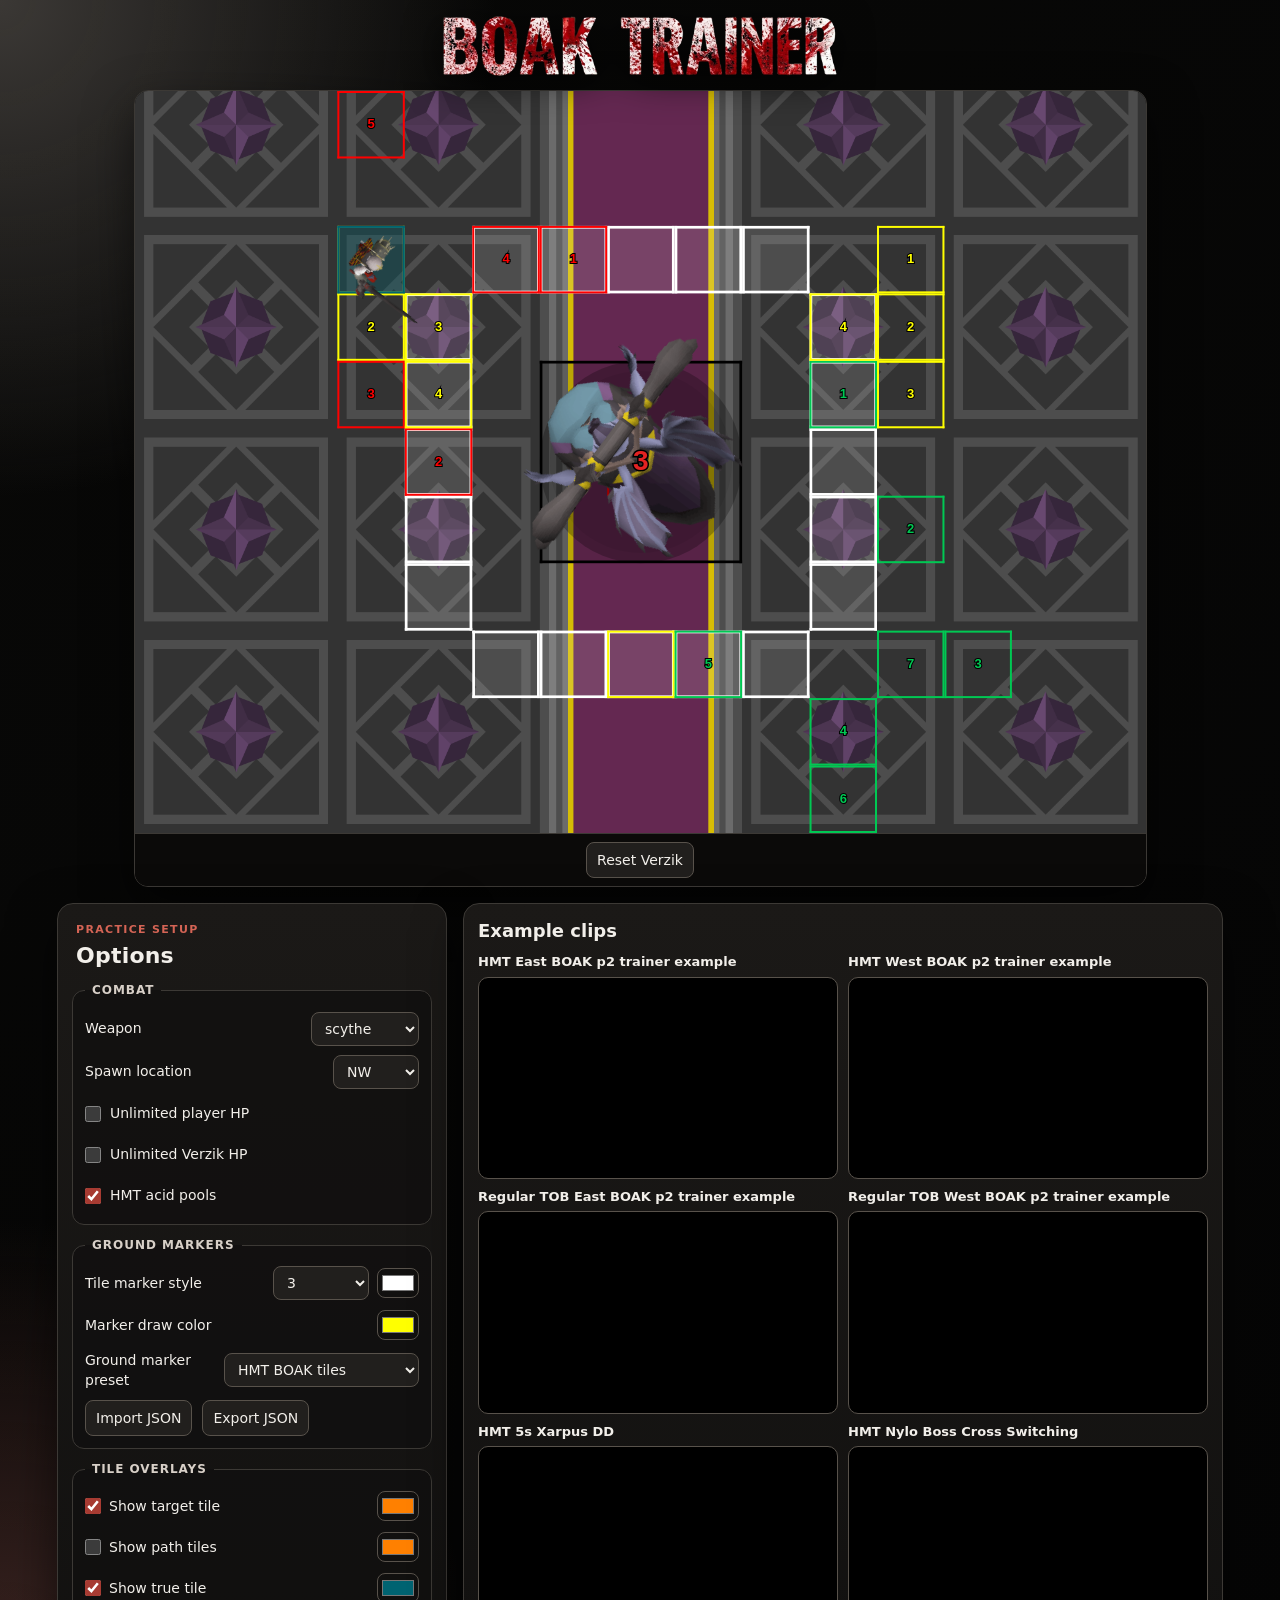
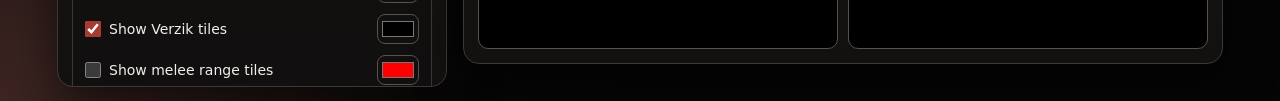
==== commit 3a2e449e: "Add end overlay outcome title" ====
--- a/index.html
+++ b/index.html
@@ -262,6 +262,6 @@
                 </div>
             </div>
         </div>
-        <script type="text/javascript" src="js/trainer.js?v=20260619-acid-font"></script>
+        <script type="text/javascript" src="js/trainer.js?v=20260625-end-overlay-title"></script>
     </body>
 </html>
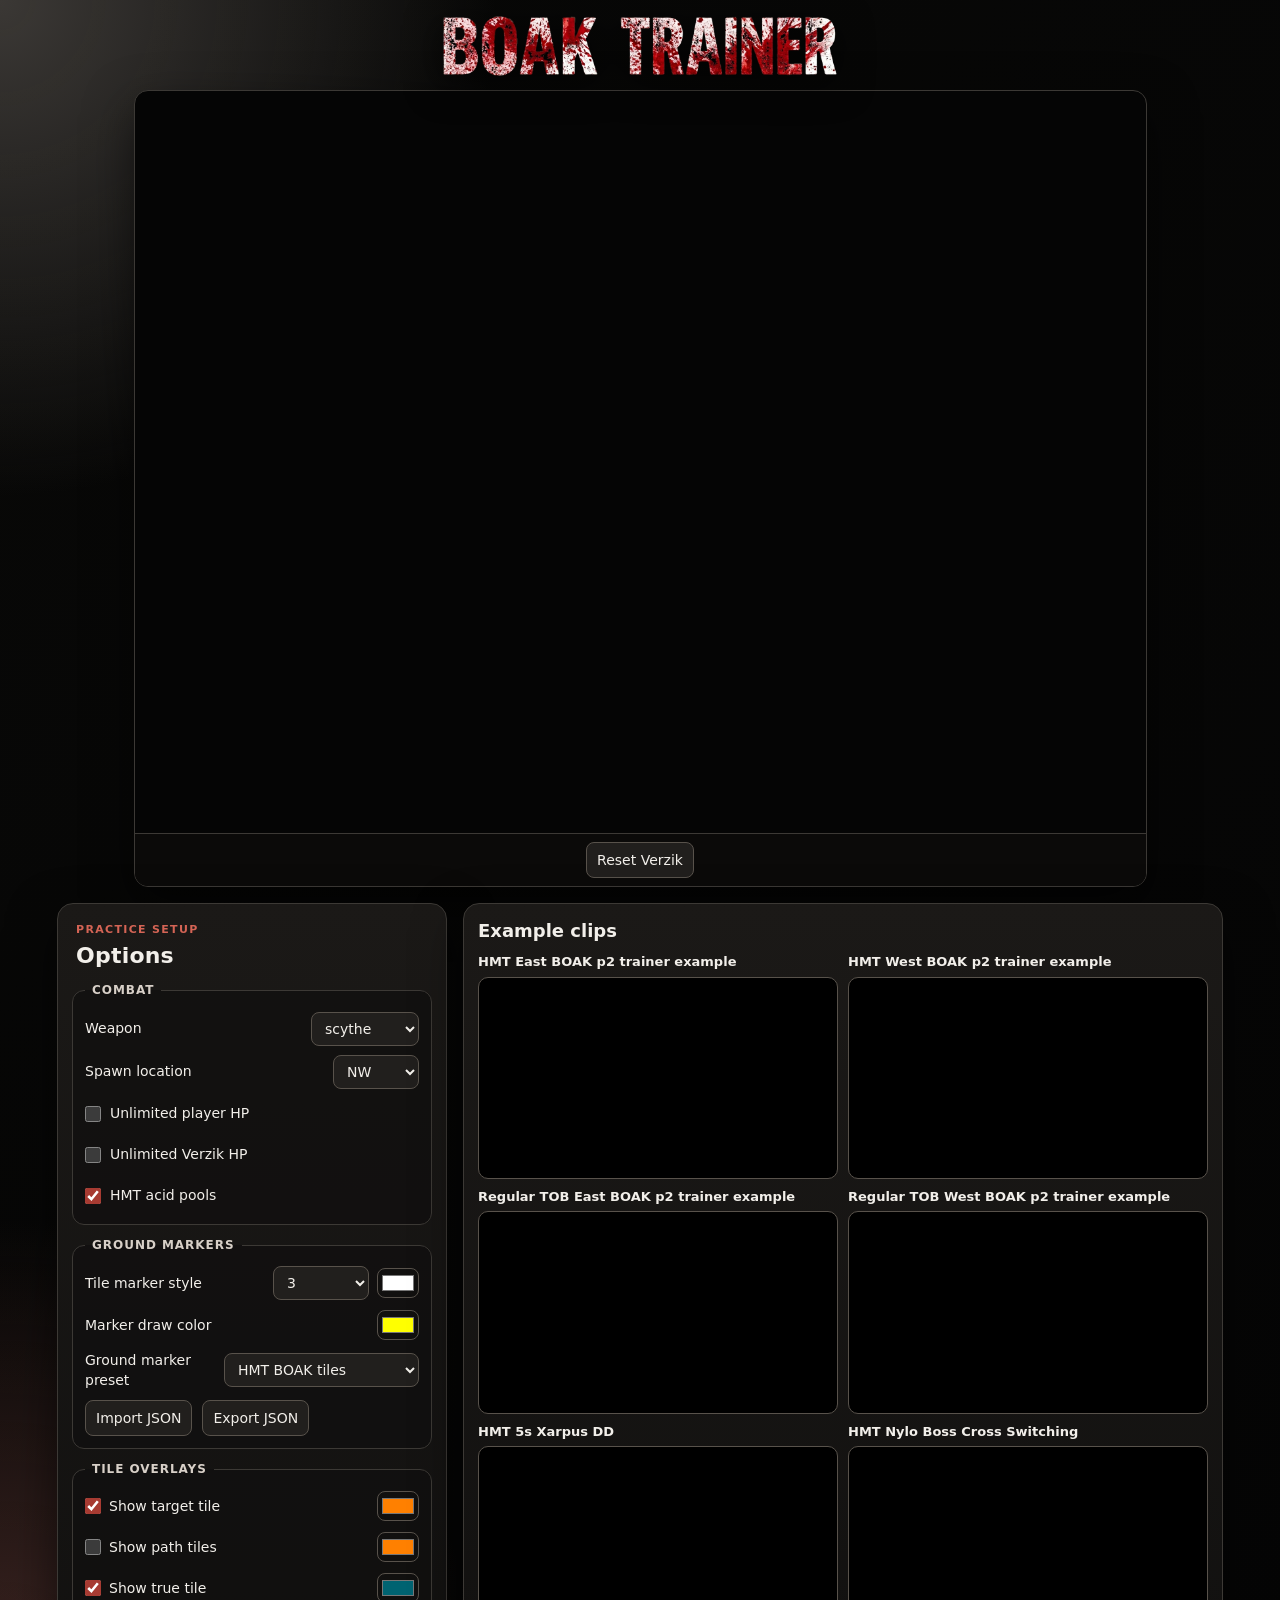
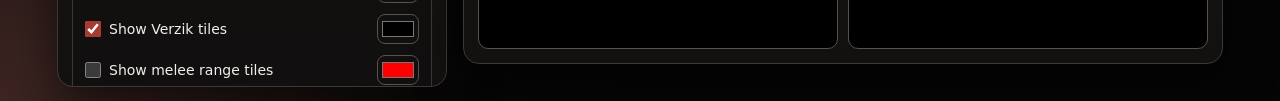
==== commit 043fdb9b: "Randomize acid pool damage" ====
--- a/index.html
+++ b/index.html
@@ -262,6 +262,6 @@
                 </div>
             </div>
         </div>
-        <script type="text/javascript" src="js/trainer.js?v=20260625-end-overlay-title"></script>
+        <script type="text/javascript" src="js/trainer.js?v=20260625-acid-rolls"></script>
     </body>
 </html>
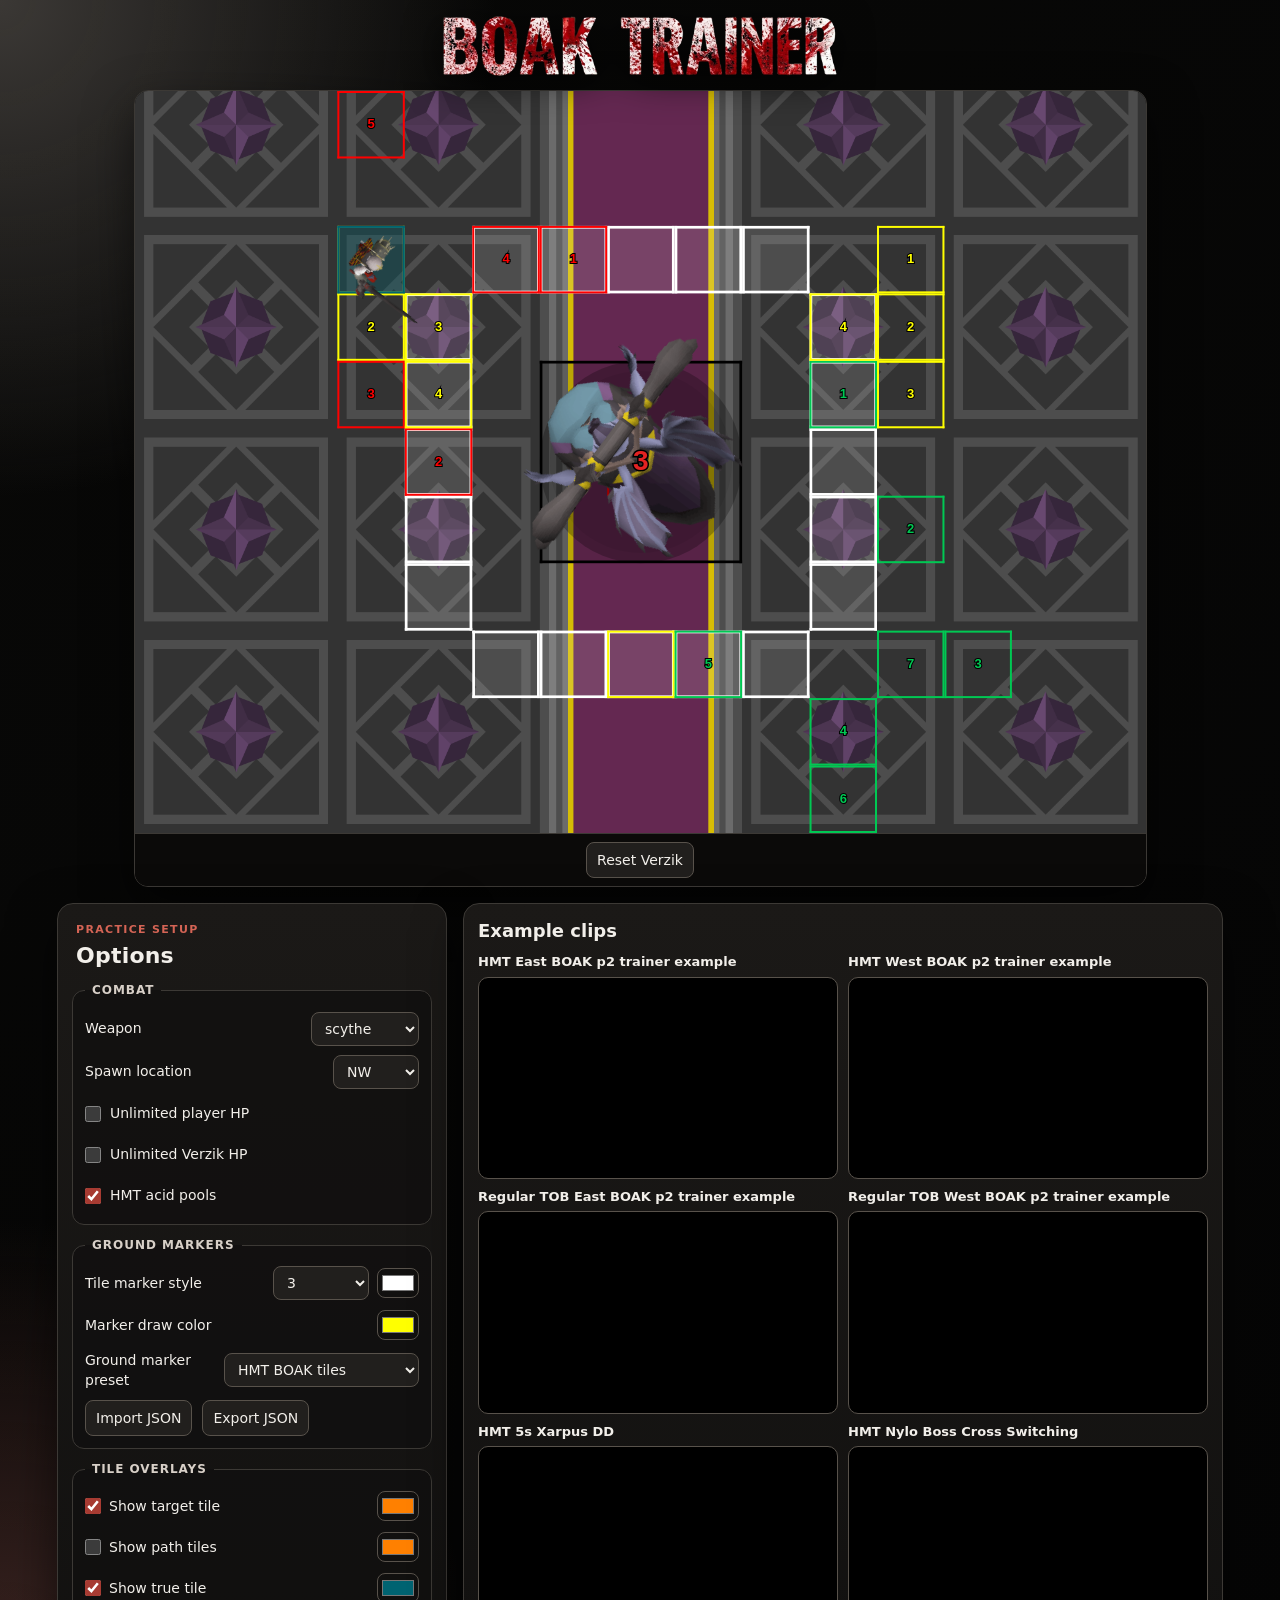
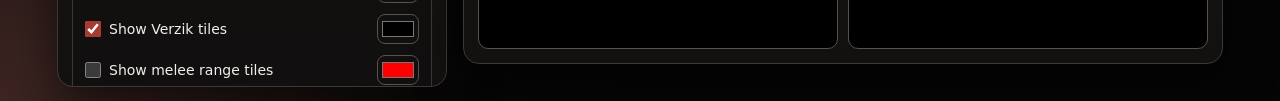
==== commit aa6ca335: "Restore acid pool duration" ====
--- a/index.html
+++ b/index.html
@@ -262,6 +262,6 @@
                 </div>
             </div>
         </div>
-        <script type="text/javascript" src="js/trainer.js?v=20260625-acid-rolls"></script>
+        <script type="text/javascript" src="js/trainer.js?v=20260625-acid-duration-12"></script>
     </body>
 </html>
